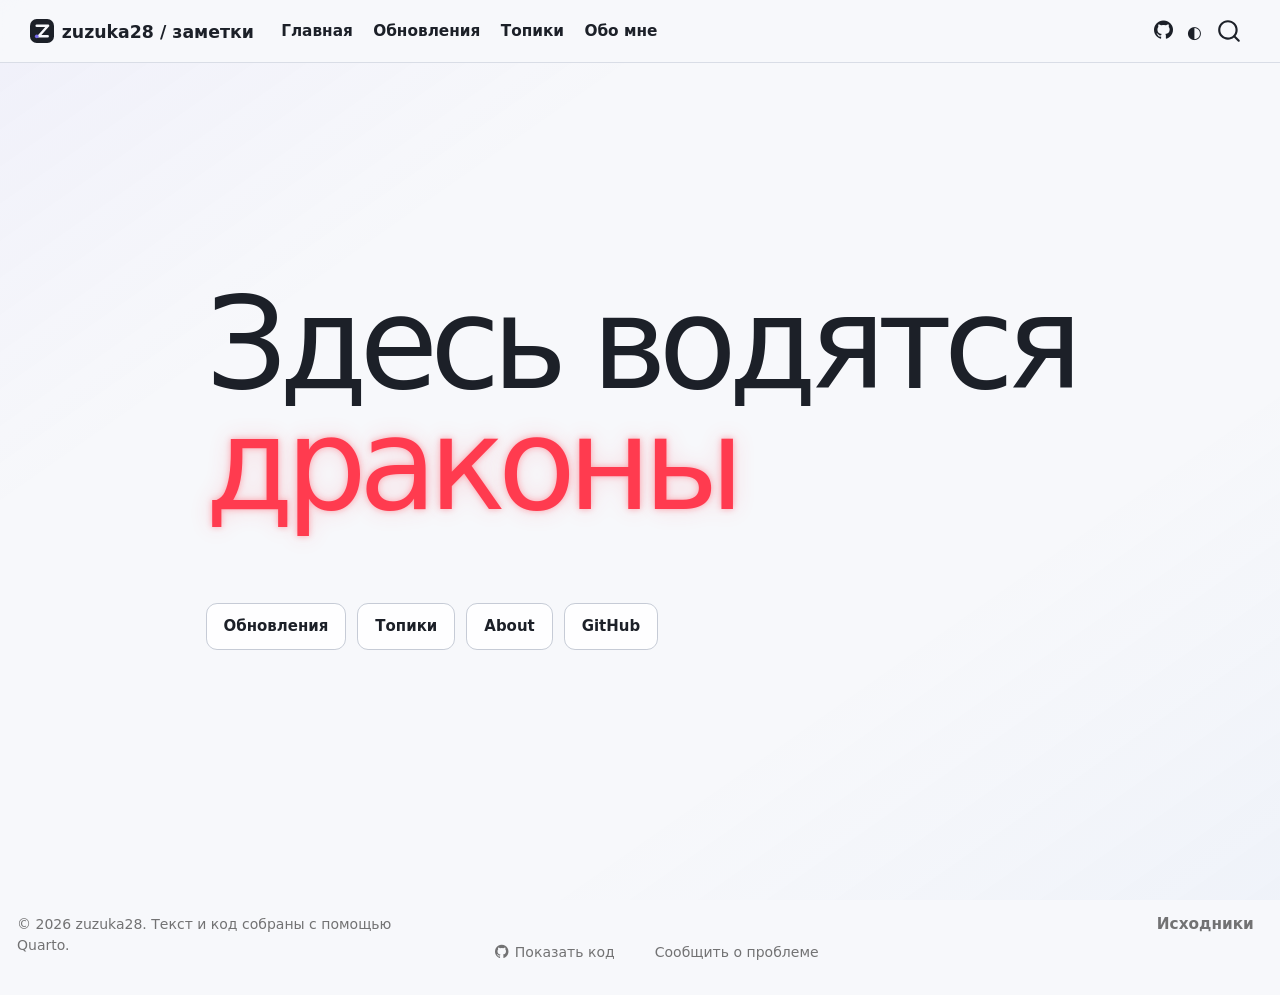
==== index.html @ 61d6c713 "Built site for gh-pages" ====
<!DOCTYPE html>
<html xmlns="http://www.w3.org/1999/xhtml" lang="ru" xml:lang="ru"><head>

<meta charset="utf-8">
<meta name="generator" content="quarto-1.9.38">

<meta name="viewport" content="width=device-width, initial-scale=1.0, user-scalable=yes">


<title>zuzuka28 / заметки</title>
<style>
/* Default styles provided by pandoc.
** See https://pandoc.org/MANUAL.html#variables-for-html for config info.
*/
code{white-space: pre-wrap;}
span.smallcaps{font-variant: small-caps;}
div.columns{display: flex; gap: min(4vw, 1.5em);}
div.column{flex: auto; overflow-x: auto;}
div.hanging-indent{margin-left: 1.5em; text-indent: -1.5em;}
ul.task-list{list-style: none;}
ul.task-list li input[type="checkbox"] {
  width: 0.8em;
  margin: 0 0.8em 0.2em -1em; /* quarto-specific, see https://github.com/quarto-dev/quarto-cli/issues/4556 */ 
  vertical-align: middle;
}
</style>


<script src="site_libs/quarto-nav/quarto-nav.js"></script>
<script src="site_libs/clipboard/clipboard.min.js"></script>
<script src="site_libs/quarto-search/autocomplete.umd.js"></script>
<script src="site_libs/quarto-search/fuse.min.js"></script>
<script src="site_libs/quarto-search/quarto-search.js"></script>
<meta name="quarto:offset" content="./">
<link href="./assets/github-profile.jpg" rel="icon" type="image/jpeg">
<script src="site_libs/quarto-html/quarto.js" type="module"></script>
<script src="site_libs/quarto-html/tabsets/tabsets.js" type="module"></script>
<script src="site_libs/quarto-html/popper.min.js"></script>
<script src="site_libs/quarto-html/tippy.umd.min.js"></script>
<script src="site_libs/quarto-html/anchor.min.js"></script>
<link href="site_libs/quarto-html/tippy.css" rel="stylesheet">
<link href="site_libs/quarto-html/quarto-syntax-highlighting-15634bcf2e68342d4ad2dfa704d543f6.css" rel="stylesheet" class="quarto-color-scheme" id="quarto-text-highlighting-styles">
<link href="site_libs/quarto-html/quarto-syntax-highlighting-dark-0a6b7249c26820e032cb0bd839ff02b1.css" rel="stylesheet" class="quarto-color-scheme quarto-color-alternate" id="quarto-text-highlighting-styles">
<link href="site_libs/quarto-html/quarto-syntax-highlighting-15634bcf2e68342d4ad2dfa704d543f6.css" rel="stylesheet" class="quarto-color-scheme-extra" id="quarto-text-highlighting-styles">
<script src="site_libs/bootstrap/bootstrap.min.js"></script>
<link href="site_libs/bootstrap/bootstrap-icons.css" rel="stylesheet">
<link href="site_libs/bootstrap/bootstrap-b99d553934fd02af5765b26426081156.min.css" rel="stylesheet" append-hash="true" class="quarto-color-scheme" id="quarto-bootstrap" data-mode="light">
<link href="site_libs/bootstrap/bootstrap-dark-f10485b7b8d43f3e15ba9558a66516af.min.css" rel="stylesheet" append-hash="true" class="quarto-color-scheme quarto-color-alternate" id="quarto-bootstrap" data-mode="dark">
<link href="site_libs/bootstrap/bootstrap-b99d553934fd02af5765b26426081156.min.css" rel="stylesheet" append-hash="true" class="quarto-color-scheme-extra" id="quarto-bootstrap" data-mode="light">
<script id="quarto-search-options" type="application/json">{
  "location": "navbar",
  "copy-button": false,
  "collapse-after": 3,
  "panel-placement": "end",
  "type": "overlay",
  "limit": 50,
  "keyboard-shortcut": [
    "f",
    "/",
    "s"
  ],
  "language": {
    "search-no-results-text": "Поиск не дал результатов",
    "search-matching-documents-text": "Результаты поиска",
    "search-copy-link-title": "Скопировать ссылку",
    "search-hide-matches-text": "Скрыть дополнительные результаты",
    "search-more-match-text": "дополнительный результат в этом документе",
    "search-more-matches-text": "дополнительных результата(-ов) в этом документе",
    "search-clear-button-title": "Очистить",
    "search-text-placeholder": "",
    "search-detached-cancel-button-title": "Отменить",
    "search-submit-button-title": "Найти",
    "search-label": "Поиск"
  }
}</script>
<style>html{ scroll-behavior: smooth; }</style>


<meta property="og:title" content="– zuzuka28 / заметки">
<meta property="og:image" content="https://zuzuka28.github.io/public-blog/assets/social-card.png">
<meta property="og:site_name" content="zuzuka28 / заметки">
<meta property="og:image:height" content="630">
<meta property="og:image:width" content="1200">
<meta name="twitter:title" content="– zuzuka28 / заметки">
<meta name="twitter:image" content="https://zuzuka28.github.io/public-blog/assets/social-card.png">
<meta name="twitter:image-height" content="630">
<meta name="twitter:image-width" content="1200">
<meta name="twitter:card" content="summary_large_image">
</head>

<body class="nav-fixed quarto-light"><script id="quarto-html-before-body" type="application/javascript">
    const toggleBodyColorMode = (bsSheetEl) => {
      const mode = bsSheetEl.getAttribute("data-mode");
      const bodyEl = window.document.querySelector("body");
      if (mode === "dark") {
        bodyEl.classList.add("quarto-dark");
        bodyEl.classList.remove("quarto-light");
      } else {
        bodyEl.classList.add("quarto-light");
        bodyEl.classList.remove("quarto-dark");
      }
    }
    const toggleBodyColorPrimary = () => {
      const bsSheetEl = window.document.querySelector("link#quarto-bootstrap:not([rel=disabled-stylesheet])");
      if (bsSheetEl) {
        toggleBodyColorMode(bsSheetEl);
      }
    }
    const setColorSchemeToggle = (alternate) => {
      const toggles = window.document.querySelectorAll('.quarto-color-scheme-toggle');
      for (let i=0; i < toggles.length; i++) {
        const toggle = toggles[i];
        if (toggle) {
          if (alternate) {
            toggle.classList.add("alternate");
          } else {
            toggle.classList.remove("alternate");
          }
        }
      }
    };
    const toggleColorMode = (alternate) => {
      // Switch the stylesheets
      const primaryStylesheets = window.document.querySelectorAll('link.quarto-color-scheme:not(.quarto-color-alternate)');
      const alternateStylesheets = window.document.querySelectorAll('link.quarto-color-scheme.quarto-color-alternate');
      manageTransitions('#quarto-margin-sidebar .nav-link', false);
      if (alternate) {
        // note: dark is layered on light, we don't disable primary!
        enableStylesheet(alternateStylesheets);
        for (const sheetNode of alternateStylesheets) {
          if (sheetNode.id === "quarto-bootstrap") {
            toggleBodyColorMode(sheetNode);
          }
        }
      } else {
        disableStylesheet(alternateStylesheets);
        enableStylesheet(primaryStylesheets)
        toggleBodyColorPrimary();
      }
      manageTransitions('#quarto-margin-sidebar .nav-link', true);
      // Switch the toggles
      setColorSchemeToggle(alternate)
      // Hack to workaround the fact that safari doesn't
      // properly recolor the scrollbar when toggling (#1455)
      if (navigator.userAgent.indexOf('Safari') > 0 && navigator.userAgent.indexOf('Chrome') == -1) {
        manageTransitions("body", false);
        window.scrollTo(0, 1);
        setTimeout(() => {
          window.scrollTo(0, 0);
          manageTransitions("body", true);
        }, 40);
      }
    }
    const disableStylesheet = (stylesheets) => {
      for (let i=0; i < stylesheets.length; i++) {
        const stylesheet = stylesheets[i];
        stylesheet.rel = 'disabled-stylesheet';
      }
    }
    const enableStylesheet = (stylesheets) => {
      for (let i=0; i < stylesheets.length; i++) {
        const stylesheet = stylesheets[i];
        if(stylesheet.rel !== 'stylesheet') { // for Chrome, which will still FOUC without this check
          stylesheet.rel = 'stylesheet';
        }
      }
    }
    const manageTransitions = (selector, allowTransitions) => {
      const els = window.document.querySelectorAll(selector);
      for (let i=0; i < els.length; i++) {
        const el = els[i];
        if (allowTransitions) {
          el.classList.remove('notransition');
        } else {
          el.classList.add('notransition');
        }
      }
    }
    const isFileUrl = () => {
      return window.location.protocol === 'file:';
    }
    const hasAlternateSentinel = () => {
      let styleSentinel = getColorSchemeSentinel();
      if (styleSentinel !== null) {
        return styleSentinel === "alternate";
      } else {
        return false;
      }
    }
    const setStyleSentinel = (alternate) => {
      const value = alternate ? "alternate" : "default";
      if (!isFileUrl()) {
        window.localStorage.setItem("quarto-color-scheme", value);
      } else {
        localAlternateSentinel = value;
      }
    }
    const getColorSchemeSentinel = () => {
      if (!isFileUrl()) {
        const storageValue = window.localStorage.getItem("quarto-color-scheme");
        return storageValue != null ? storageValue : localAlternateSentinel;
      } else {
        return localAlternateSentinel;
      }
    }
    const toggleGiscusIfUsed = (isAlternate, darkModeDefault) => {
      const baseTheme = document.querySelector('#giscus-base-theme')?.value ?? 'light';
      const alternateTheme = document.querySelector('#giscus-alt-theme')?.value ?? 'dark';
      let newTheme = '';
      if(authorPrefersDark) {
        newTheme = isAlternate ? baseTheme : alternateTheme;
      } else {
        newTheme = isAlternate ? alternateTheme : baseTheme;
      }
      const changeGiscusTheme = () => {
        // From: https://github.com/giscus/giscus/issues/336
        const sendMessage = (message) => {
          const iframe = document.querySelector('iframe.giscus-frame');
          if (!iframe) return;
          iframe.contentWindow.postMessage({ giscus: message }, 'https://giscus.app');
        }
        sendMessage({
          setConfig: {
            theme: newTheme
          }
        });
      }
      const isGiscussLoaded = window.document.querySelector('iframe.giscus-frame') !== null;
      if (isGiscussLoaded) {
        changeGiscusTheme();
      }
    };
    const authorPrefersDark = false;
    const queryPrefersDark = window.matchMedia('(prefers-color-scheme: dark)');
    const darkModeDefault = queryPrefersDark.matches;
      document.querySelector('link#quarto-text-highlighting-styles.quarto-color-scheme-extra').rel = 'disabled-stylesheet';
      document.querySelector('link#quarto-bootstrap.quarto-color-scheme-extra').rel = 'disabled-stylesheet';
    let localAlternateSentinel = darkModeDefault ? 'alternate' : 'default';
    // Dark / light mode switch
    window.quartoToggleColorScheme = () => {
      // Read the current dark / light value
      let toAlternate = !hasAlternateSentinel();
      toggleColorMode(toAlternate);
      setStyleSentinel(toAlternate);
      toggleGiscusIfUsed(toAlternate, darkModeDefault);
      window.dispatchEvent(new Event('resize'));
    };
    queryPrefersDark.addEventListener("change", e => {
      if(window.localStorage.getItem("quarto-color-scheme") !== null)
        return;
      const alternate = e.matches
      toggleColorMode(alternate);
      localAlternateSentinel = e.matches ? 'alternate' : 'default'; // this is used alongside local storage!
      toggleGiscusIfUsed(alternate, darkModeDefault);
    });
    // Switch to dark mode if need be
    if (hasAlternateSentinel()) {
      toggleColorMode(true);
    } else {
      toggleColorMode(false);
    }
  </script>

<div id="quarto-search-results"></div>
  <header id="quarto-header" class="headroom fixed-top">
    <nav class="navbar navbar-expand-lg " data-bs-theme="dark">
      <div class="navbar-container container-fluid">
      <div class="navbar-brand-container mx-auto">
    <a href="./index.html" class="navbar-brand navbar-brand-logo">
    <img src="./assets/mark.svg" alt="Знак блога: буква Z" class="navbar-logo light-content">
    <img src="./assets/mark.svg" alt="Знак блога: буква Z" class="navbar-logo dark-content">
    </a>
    <a class="navbar-brand" href="./index.html">
    <span class="navbar-title">zuzuka28 / заметки</span>
    </a>
  </div>
            <div id="quarto-search" class="" title="Поиск"></div>
          <button class="navbar-toggler" type="button" data-bs-toggle="collapse" data-bs-target="#navbarCollapse" aria-controls="navbarCollapse" role="menu" aria-expanded="false" aria-label="Переключить навигацию" onclick="if (window.quartoToggleHeadroom) { window.quartoToggleHeadroom(); }">
  <span class="navbar-toggler-icon"></span>
</button>
          <div class="collapse navbar-collapse" id="navbarCollapse">
            <ul class="navbar-nav navbar-nav-scroll me-auto">
  <li class="nav-item">
    <a class="nav-link active" href="./index.html" aria-current="page"> 
<span class="menu-text">Главная</span></a>
  </li>  
  <li class="nav-item">
    <a class="nav-link" href="./updates.html"> 
<span class="menu-text">Обновления</span></a>
  </li>  
  <li class="nav-item">
    <a class="nav-link" href="./topics.html"> 
<span class="menu-text">Топики</span></a>
  </li>  
  <li class="nav-item">
    <a class="nav-link" href="./about.html"> 
<span class="menu-text">Обо мне</span></a>
  </li>  
</ul>
            <ul class="navbar-nav navbar-nav-scroll ms-auto">
  <li class="nav-item compact">
    <a class="nav-link" href="https://github.com/zuzuka28"> <i class="bi bi-github" role="img" aria-label="GitHub">
</i> 
<span class="menu-text"></span></a>
  </li>  
</ul>
          </div> <!-- /navcollapse -->
            <div class="quarto-navbar-tools">
  <a href="" class="quarto-color-scheme-toggle quarto-navigation-tool  px-1" onclick="window.quartoToggleColorScheme(); return false;" title="Переключить темный режим"><i class="bi"></i></a>
</div>
      </div> <!-- /container-fluid -->
    </nav>
</header>
<!-- content -->
<div id="quarto-content" class="quarto-container page-columns page-rows-contents page-layout-full page-navbar">
<!-- sidebar -->
<!-- margin-sidebar -->
    
<!-- main -->
<main class="content column-page" id="quarto-document-content"><header id="title-block-header" class="quarto-title-block"></header>





<div class="dragon-landing">
<p class="dragon-statement" role="heading" aria-level="1">
Здесь водятся <span>драконы</span>
</p>
<nav class="section-links" aria-label="Разделы сайта">
<a href="updates.html">Обновления</a> <a href="topics.html">Топики</a> <a href="about.html">About</a> <a href="https://github.com/zuzuka28">GitHub</a>
</nav>
</div>



<a onclick="window.scrollTo(0, 0); return false;" role="button" id="quarto-back-to-top"><i class="bi bi-arrow-up"></i> Наверх</a></main> <!-- /main -->
<script id="quarto-html-after-body" type="application/javascript">
  window.document.addEventListener("DOMContentLoaded", function (event) {
    // Ensure there is a toggle, if there isn't float one in the top right
    if (window.document.querySelector('.quarto-color-scheme-toggle') === null) {
      const a = window.document.createElement('a');
      a.classList.add('top-right');
      a.classList.add('quarto-color-scheme-toggle');
      a.href = "";
      a.onclick = function() { try { window.quartoToggleColorScheme(); } catch {} return false; };
      const i = window.document.createElement("i");
      i.classList.add('bi');
      a.appendChild(i);
      window.document.body.appendChild(a);
    }
    setColorSchemeToggle(hasAlternateSentinel())
    const icon = "";
    const anchorJS = new window.AnchorJS();
    anchorJS.options = {
      placement: 'right',
      icon: icon
    };
    anchorJS.add('.anchored');
    const isCodeAnnotation = (el) => {
      for (const clz of el.classList) {
        if (clz.startsWith('code-annotation-')) {                     
          return true;
        }
      }
      return false;
    }
    const onCopySuccess = function(e) {
      // button target
      const button = e.trigger;
      // don't keep focus
      button.blur();
      // flash "checked"
      button.classList.add('code-copy-button-checked');
      var currentTitle = button.getAttribute("title");
      button.setAttribute("title", "Скопировано");
      let tooltip;
      if (window.bootstrap) {
        button.setAttribute("data-bs-toggle", "tooltip");
        button.setAttribute("data-bs-placement", "left");
        button.setAttribute("data-bs-title", "Скопировано");
        tooltip = new bootstrap.Tooltip(button, 
          { trigger: "manual", 
            customClass: "code-copy-button-tooltip",
            offset: [0, -8]});
        tooltip.show();    
      }
      setTimeout(function() {
        if (tooltip) {
          tooltip.hide();
          button.removeAttribute("data-bs-title");
          button.removeAttribute("data-bs-toggle");
          button.removeAttribute("data-bs-placement");
        }
        button.setAttribute("title", currentTitle);
        button.classList.remove('code-copy-button-checked');
      }, 1000);
      // clear code selection
      e.clearSelection();
    }
    const getTextToCopy = function(trigger) {
      const outerScaffold = trigger.parentElement.cloneNode(true);
      const codeEl = outerScaffold.querySelector('code');
      for (const childEl of codeEl.children) {
        if (isCodeAnnotation(childEl)) {
          childEl.remove();
        }
      }
      return codeEl.innerText;
    }
    const clipboard = new window.ClipboardJS('.code-copy-button:not([data-in-quarto-modal])', {
      text: getTextToCopy
    });
    clipboard.on('success', onCopySuccess);
    if (window.document.getElementById('quarto-embedded-source-code-modal')) {
      const clipboardModal = new window.ClipboardJS('.code-copy-button[data-in-quarto-modal]', {
        text: getTextToCopy,
        container: window.document.getElementById('quarto-embedded-source-code-modal')
      });
      clipboardModal.on('success', onCopySuccess);
    }
      var localhostRegex = new RegExp(/^(?:http|https):\/\/localhost\:?[0-9]*\//);
      var mailtoRegex = new RegExp(/^mailto:/);
        var filterRegex = new RegExp("https:\/\/zuzuka28\.github\.io\/public-blog");
      var isInternal = (href) => {
          return filterRegex.test(href) || localhostRegex.test(href) || mailtoRegex.test(href);
      }
      // Inspect non-navigation links and adorn them if external
     var links = window.document.querySelectorAll('a[href]:not(.nav-link):not(.navbar-brand):not(.toc-action):not(.sidebar-link):not(.sidebar-item-toggle):not(.pagination-link):not(.no-external):not([aria-hidden]):not(.dropdown-item):not(.quarto-navigation-tool):not(.about-link)');
      for (var i=0; i<links.length; i++) {
        const link = links[i];
        if (!isInternal(link.href)) {
          // undo the damage that might have been done by quarto-nav.js in the case of
          // links that we want to consider external
          if (link.dataset.originalHref !== undefined) {
            link.href = link.dataset.originalHref;
          }
            // target, if specified
            link.setAttribute("target", "_blank");
            if (link.getAttribute("rel") === null) {
              link.setAttribute("rel", "noopener");
            }
        }
      }
    function tippyHover(el, contentFn, onTriggerFn, onUntriggerFn) {
      const config = {
        allowHTML: true,
        maxWidth: 500,
        delay: 100,
        arrow: false,
        appendTo: function(el) {
            return el.parentElement;
        },
        interactive: true,
        interactiveBorder: 10,
        theme: 'quarto',
        placement: 'bottom-start',
      };
      if (contentFn) {
        config.content = contentFn;
      }
      if (onTriggerFn) {
        config.onTrigger = onTriggerFn;
      }
      if (onUntriggerFn) {
        config.onUntrigger = onUntriggerFn;
      }
      window.tippy(el, config); 
    }
    const noterefs = window.document.querySelectorAll('a[role="doc-noteref"]');
    for (var i=0; i<noterefs.length; i++) {
      const ref = noterefs[i];
      tippyHover(ref, function() {
        // use id or data attribute instead here
        let href = ref.getAttribute('data-footnote-href') || ref.getAttribute('href');
        try { href = new URL(href).hash; } catch {}
        const id = href.replace(/^#\/?/, "");
        const note = window.document.getElementById(id);
        if (note) {
          return note.innerHTML;
        } else {
          return "";
        }
      });
    }
    const xrefs = window.document.querySelectorAll('a.quarto-xref');
    const processXRef = (id, note) => {
      // Strip column container classes
      const stripColumnClz = (el) => {
        el.classList.remove("page-full", "page-columns");
        if (el.children) {
          for (const child of el.children) {
            stripColumnClz(child);
          }
        }
      }
      stripColumnClz(note)
      if (id === null || id.startsWith('sec-')) {
        // Special case sections, only their first couple elements
        const container = document.createElement("div");
        if (note.children && note.children.length > 2) {
          container.appendChild(note.children[0].cloneNode(true));
          for (let i = 1; i < note.children.length; i++) {
            const child = note.children[i];
            if (child.tagName === "P" && child.innerText === "") {
              continue;
            } else {
              container.appendChild(child.cloneNode(true));
              break;
            }
          }
          if (window.Quarto?.typesetMath) {
            window.Quarto.typesetMath(container);
          }
          return container.innerHTML
        } else {
          if (window.Quarto?.typesetMath) {
            window.Quarto.typesetMath(note);
          }
          return note.innerHTML;
        }
      } else {
        // Remove any anchor links if they are present
        const anchorLink = note.querySelector('a.anchorjs-link');
        if (anchorLink) {
          anchorLink.remove();
        }
        if (window.Quarto?.typesetMath) {
          window.Quarto.typesetMath(note);
        }
        if (note.classList.contains("callout")) {
          return note.outerHTML;
        } else {
          return note.innerHTML;
        }
      }
    }
    for (var i=0; i<xrefs.length; i++) {
      const xref = xrefs[i];
      tippyHover(xref, undefined, function(instance) {
        instance.disable();
        let url = xref.getAttribute('href');
        let hash = undefined; 
        if (url.startsWith('#')) {
          hash = url;
        } else {
          try { hash = new URL(url).hash; } catch {}
        }
        if (hash) {
          const id = hash.replace(/^#\/?/, "");
          const note = window.document.getElementById(id);
          if (note !== null) {
            try {
              const html = processXRef(id, note.cloneNode(true));
              instance.setContent(html);
            } finally {
              instance.enable();
              instance.show();
            }
          } else {
            // See if we can fetch this
            fetch(url.split('#')[0])
            .then(res => res.text())
            .then(html => {
              const parser = new DOMParser();
              const htmlDoc = parser.parseFromString(html, "text/html");
              const note = htmlDoc.getElementById(id);
              if (note !== null) {
                const html = processXRef(id, note);
                instance.setContent(html);
              } 
            }).finally(() => {
              instance.enable();
              instance.show();
            });
          }
        } else {
          // See if we can fetch a full url (with no hash to target)
          // This is a special case and we should probably do some content thinning / targeting
          fetch(url)
          .then(res => res.text())
          .then(html => {
            const parser = new DOMParser();
            const htmlDoc = parser.parseFromString(html, "text/html");
            const note = htmlDoc.querySelector('main.content');
            if (note !== null) {
              // This should only happen for chapter cross references
              // (since there is no id in the URL)
              // remove the first header
              if (note.children.length > 0 && note.children[0].tagName === "HEADER") {
                note.children[0].remove();
              }
              const html = processXRef(null, note);
              instance.setContent(html);
            } 
          }).finally(() => {
            instance.enable();
            instance.show();
          });
        }
      }, function(instance) {
      });
    }
        let selectedAnnoteEl;
        const selectorForAnnotation = ( cell, annotation) => {
          let cellAttr = 'data-code-cell="' + cell + '"';
          let lineAttr = 'data-code-annotation="' +  annotation + '"';
          const selector = 'span[' + cellAttr + '][' + lineAttr + ']';
          return selector;
        }
        const selectCodeLines = (annoteEl) => {
          const doc = window.document;
          const targetCell = annoteEl.getAttribute("data-target-cell");
          const targetAnnotation = annoteEl.getAttribute("data-target-annotation");
          const annoteSpan = window.document.querySelector(selectorForAnnotation(targetCell, targetAnnotation));
          const lines = annoteSpan.getAttribute("data-code-lines").split(",");
          const lineIds = lines.map((line) => {
            return targetCell + "-" + line;
          })
          let top = null;
          let height = null;
          let parent = null;
          if (lineIds.length > 0) {
              //compute the position of the single el (top and bottom and make a div)
              const el = window.document.getElementById(lineIds[0]);
              top = el.offsetTop;
              height = el.offsetHeight;
              parent = el.parentElement.parentElement;
            if (lineIds.length > 1) {
              const lastEl = window.document.getElementById(lineIds[lineIds.length - 1]);
              const bottom = lastEl.offsetTop + lastEl.offsetHeight;
              height = bottom - top;
            }
            if (top !== null && height !== null && parent !== null) {
              // cook up a div (if necessary) and position it 
              let div = window.document.getElementById("code-annotation-line-highlight");
              if (div === null) {
                div = window.document.createElement("div");
                div.setAttribute("id", "code-annotation-line-highlight");
                div.style.position = 'absolute';
                parent.appendChild(div);
              }
              div.style.top = top - 2 + "px";
              div.style.height = height + 4 + "px";
              div.style.left = 0;
              let gutterDiv = window.document.getElementById("code-annotation-line-highlight-gutter");
              if (gutterDiv === null) {
                gutterDiv = window.document.createElement("div");
                gutterDiv.setAttribute("id", "code-annotation-line-highlight-gutter");
                gutterDiv.style.position = 'absolute';
                const codeCell = window.document.getElementById(targetCell);
                const gutter = codeCell.querySelector('.code-annotation-gutter');
                gutter.appendChild(gutterDiv);
              }
              gutterDiv.style.top = top - 2 + "px";
              gutterDiv.style.height = height + 4 + "px";
            }
            selectedAnnoteEl = annoteEl;
          }
        };
        const unselectCodeLines = () => {
          const elementsIds = ["code-annotation-line-highlight", "code-annotation-line-highlight-gutter"];
          elementsIds.forEach((elId) => {
            const div = window.document.getElementById(elId);
            if (div) {
              div.remove();
            }
          });
          selectedAnnoteEl = undefined;
        };
          // Handle positioning of the toggle
      window.addEventListener(
        "resize",
        throttle(() => {
          elRect = undefined;
          if (selectedAnnoteEl) {
            selectCodeLines(selectedAnnoteEl);
          }
        }, 10)
      );
      function throttle(fn, ms) {
      let throttle = false;
      let timer;
        return (...args) => {
          if(!throttle) { // first call gets through
              fn.apply(this, args);
              throttle = true;
          } else { // all the others get throttled
              if(timer) clearTimeout(timer); // cancel #2
              timer = setTimeout(() => {
                fn.apply(this, args);
                timer = throttle = false;
              }, ms);
          }
        };
      }
        // Attach click handler to the DT
        const annoteDls = window.document.querySelectorAll('dt[data-target-cell]');
        for (const annoteDlNode of annoteDls) {
          annoteDlNode.addEventListener('click', (event) => {
            const clickedEl = event.target;
            if (clickedEl !== selectedAnnoteEl) {
              unselectCodeLines();
              const activeEl = window.document.querySelector('dt[data-target-cell].code-annotation-active');
              if (activeEl) {
                activeEl.classList.remove('code-annotation-active');
              }
              selectCodeLines(clickedEl);
              clickedEl.classList.add('code-annotation-active');
            } else {
              // Unselect the line
              unselectCodeLines();
              clickedEl.classList.remove('code-annotation-active');
            }
          });
        }
    const findCites = (el) => {
      const parentEl = el.parentElement;
      if (parentEl) {
        const cites = parentEl.dataset.cites;
        if (cites) {
          return {
            el,
            cites: cites.split(' ')
          };
        } else {
          return findCites(el.parentElement)
        }
      } else {
        return undefined;
      }
    };
    var bibliorefs = window.document.querySelectorAll('a[role="doc-biblioref"]');
    for (var i=0; i<bibliorefs.length; i++) {
      const ref = bibliorefs[i];
      const citeInfo = findCites(ref);
      if (citeInfo) {
        tippyHover(citeInfo.el, function() {
          var popup = window.document.createElement('div');
          citeInfo.cites.forEach(function(cite) {
            var citeDiv = window.document.createElement('div');
            citeDiv.classList.add('hanging-indent');
            citeDiv.classList.add('csl-entry');
            var biblioDiv = window.document.getElementById('ref-' + cite);
            if (biblioDiv) {
              citeDiv.innerHTML = biblioDiv.innerHTML;
            }
            popup.appendChild(citeDiv);
          });
          return popup.innerHTML;
        });
      }
    }
  });
  </script>
</div> <!-- /content -->
<footer class="footer">
  <div class="nav-footer">
    <div class="nav-footer-left">
<p>© 2026 zuzuka28. Текст и код собраны с помощью Quarto.</p>
</div>   
    <div class="nav-footer-center">
      &nbsp;
    <div class="toc-actions"><ul><li><a href="https://github.com/zuzuka28/public-blog/blob/main/index.qmd" class="toc-action"><i class="bi bi-github"></i>Показать код</a></li><li><a href="https://github.com/zuzuka28/public-blog/issues/new" class="toc-action"><i class="bi empty"></i>Сообщить о проблеме</a></li></ul></div></div>
    <div class="nav-footer-right">
      <ul class="footer-items list-unstyled">
    <li class="nav-item">
    <a class="nav-link" href="https://github.com/zuzuka28/public-blog">
<p>Исходники</p>
</a>
  </li>  
</ul>
    </div>
  </div>
</footer>




<script src="site_libs/quarto-html/zenscroll-min.js"></script>
</body></html>
---- site_libs/quarto-html/tippy.css ----
.tippy-box[data-animation=fade][data-state=hidden]{opacity:0}[data-tippy-root]{max-width:calc(100vw - 10px)}.tippy-box{position:relative;background-color:#333;color:#fff;border-radius:4px;font-size:14px;line-height:1.4;white-space:normal;outline:0;transition-property:transform,visibility,opacity}.tippy-box[data-placement^=top]>.tippy-arrow{bottom:0}.tippy-box[data-placement^=top]>.tippy-arrow:before{bottom:-7px;left:0;border-width:8px 8px 0;border-top-color:initial;transform-origin:center top}.tippy-box[data-placement^=bottom]>.tippy-arrow{top:0}.tippy-box[data-placement^=bottom]>.tippy-arrow:before{top:-7px;left:0;border-width:0 8px 8px;border-bottom-color:initial;transform-origin:center bottom}.tippy-box[data-placement^=left]>.tippy-arrow{right:0}.tippy-box[data-placement^=left]>.tippy-arrow:before{border-width:8px 0 8px 8px;border-left-color:initial;right:-7px;transform-origin:center left}.tippy-box[data-placement^=right]>.tippy-arrow{left:0}.tippy-box[data-placement^=right]>.tippy-arrow:before{left:-7px;border-width:8px 8px 8px 0;border-right-color:initial;transform-origin:center right}.tippy-box[data-inertia][data-state=visible]{transition-timing-function:cubic-bezier(.54,1.5,.38,1.11)}.tippy-arrow{width:16px;height:16px;color:#333}.tippy-arrow:before{content:"";position:absolute;border-color:transparent;border-style:solid}.tippy-content{position:relative;padding:5px 9px;z-index:1}
---- site_libs/quarto-html/quarto-syntax-highlighting-15634bcf2e68342d4ad2dfa704d543f6.css ----
/* quarto syntax highlight colors */
:root {
  --quarto-hl-ot-color: #003B4F;
  --quarto-hl-at-color: #657422;
  --quarto-hl-ss-color: #20794D;
  --quarto-hl-an-color: #5E5E5E;
  --quarto-hl-fu-color: #4758AB;
  --quarto-hl-st-color: #20794D;
  --quarto-hl-cf-color: #003B4F;
  --quarto-hl-op-color: #5E5E5E;
  --quarto-hl-er-color: #AD0000;
  --quarto-hl-bn-color: #AD0000;
  --quarto-hl-al-color: #AD0000;
  --quarto-hl-va-color: #111111;
  --quarto-hl-bu-color: inherit;
  --quarto-hl-ex-color: inherit;
  --quarto-hl-pp-color: #AD0000;
  --quarto-hl-in-color: #5E5E5E;
  --quarto-hl-vs-color: #20794D;
  --quarto-hl-wa-color: #5E5E5E;
  --quarto-hl-do-color: #5E5E5E;
  --quarto-hl-im-color: #00769E;
  --quarto-hl-ch-color: #20794D;
  --quarto-hl-dt-color: #AD0000;
  --quarto-hl-fl-color: #AD0000;
  --quarto-hl-co-color: #5E5E5E;
  --quarto-hl-cv-color: #5E5E5E;
  --quarto-hl-cn-color: #8f5902;
  --quarto-hl-sc-color: #5E5E5E;
  --quarto-hl-dv-color: #AD0000;
  --quarto-hl-kw-color: #003B4F;
}

/* other quarto variables */
:root {
  --quarto-font-monospace: SFMono-Regular, Menlo, Monaco, Consolas, "Liberation Mono", "Courier New", monospace;
}

/* syntax highlight based on Pandoc's rules */
pre > code.sourceCode > span {
  color: #003B4F;
}

code.sourceCode > span {
  color: #003B4F;
}

div.sourceCode,
div.sourceCode pre.sourceCode {
  color: #003B4F;
}

/* Normal */
code span {
  color: #003B4F;
}

/* Alert */
code span.al {
  color: #AD0000;
  font-style: inherit;
}

/* Annotation */
code span.an {
  color: #5E5E5E;
  font-style: inherit;
}

/* Attribute */
code span.at {
  color: #657422;
  font-style: inherit;
}

/* BaseN */
code span.bn {
  color: #AD0000;
  font-style: inherit;
}

/* BuiltIn */
code span.bu {
  font-style: inherit;
}

/* ControlFlow */
code span.cf {
  color: #003B4F;
  font-weight: bold;
  font-style: inherit;
}

/* Char */
code span.ch {
  color: #20794D;
  font-style: inherit;
}

/* Constant */
code span.cn {
  color: #8f5902;
  font-style: inherit;
}

/* Comment */
code span.co {
  color: #5E5E5E;
  font-style: inherit;
}

/* CommentVar */
code span.cv {
  color: #5E5E5E;
  font-style: italic;
}

/* Documentation */
code span.do {
  color: #5E5E5E;
  font-style: italic;
}

/* DataType */
code span.dt {
  color: #AD0000;
  font-style: inherit;
}

/* DecVal */
code span.dv {
  color: #AD0000;
  font-style: inherit;
}

/* Error */
code span.er {
  color: #AD0000;
  font-style: inherit;
}

/* Extension */
code span.ex {
  font-style: inherit;
}

/* Float */
code span.fl {
  color: #AD0000;
  font-style: inherit;
}

/* Function */
code span.fu {
  color: #4758AB;
  font-style: inherit;
}

/* Import */
code span.im {
  color: #00769E;
  font-style: inherit;
}

/* Information */
code span.in {
  color: #5E5E5E;
  font-style: inherit;
}

/* Keyword */
code span.kw {
  color: #003B4F;
  font-weight: bold;
  font-style: inherit;
}

/* Operator */
code span.op {
  color: #5E5E5E;
  font-style: inherit;
}

/* Other */
code span.ot {
  color: #003B4F;
  font-style: inherit;
}

/* Preprocessor */
code span.pp {
  color: #AD0000;
  font-style: inherit;
}

/* SpecialChar */
code span.sc {
  color: #5E5E5E;
  font-style: inherit;
}

/* SpecialString */
code span.ss {
  color: #20794D;
  font-style: inherit;
}

/* String */
code span.st {
  color: #20794D;
  font-style: inherit;
}

/* Variable */
code span.va {
  color: #111111;
  font-style: inherit;
}

/* VerbatimString */
code span.vs {
  color: #20794D;
  font-style: inherit;
}

/* Warning */
code span.wa {
  color: #5E5E5E;
  font-style: italic;
}

.prevent-inlining {
  content: "</";
}

/*# sourceMappingURL=f23921c56f73e400b49028c9186a1aa0.css.map */
---- site_libs/quarto-html/quarto-syntax-highlighting-dark-0a6b7249c26820e032cb0bd839ff02b1.css ----
/* quarto syntax highlight colors */
:root {
  --quarto-hl-al-color: #f07178;
  --quarto-hl-an-color: #d4d0ab;
  --quarto-hl-at-color: #00e0e0;
  --quarto-hl-bn-color: #d4d0ab;
  --quarto-hl-bu-color: #abe338;
  --quarto-hl-ch-color: #abe338;
  --quarto-hl-co-color: #f8f8f2;
  --quarto-hl-cv-color: #ffd700;
  --quarto-hl-cn-color: #ffd700;
  --quarto-hl-cf-color: #ffa07a;
  --quarto-hl-dt-color: #ffa07a;
  --quarto-hl-dv-color: #d4d0ab;
  --quarto-hl-do-color: #f8f8f2;
  --quarto-hl-er-color: #f07178;
  --quarto-hl-ex-color: #00e0e0;
  --quarto-hl-fl-color: #d4d0ab;
  --quarto-hl-fu-color: #ffa07a;
  --quarto-hl-im-color: #abe338;
  --quarto-hl-in-color: #d4d0ab;
  --quarto-hl-kw-color: #ffa07a;
  --quarto-hl-op-color: #ffa07a;
  --quarto-hl-ot-color: #00e0e0;
  --quarto-hl-pp-color: #dcc6e0;
  --quarto-hl-re-color: #00e0e0;
  --quarto-hl-sc-color: #abe338;
  --quarto-hl-ss-color: #abe338;
  --quarto-hl-st-color: #abe338;
  --quarto-hl-va-color: #00e0e0;
  --quarto-hl-vs-color: #abe338;
  --quarto-hl-wa-color: #dcc6e0;
}

/* other quarto variables */
:root {
  --quarto-font-monospace: SFMono-Regular, Menlo, Monaco, Consolas, "Liberation Mono", "Courier New", monospace;
}

/* syntax highlight based on Pandoc's rules */
pre > code.sourceCode > span {
  color: #f8f8f2;
}

code.sourceCode > span {
  color: #f8f8f2;
}

div.sourceCode,
div.sourceCode pre.sourceCode {
  color: #f8f8f2;
}

/* Normal */
code span {
  color: #f8f8f2;
}

/* Alert */
code span.al {
  color: #f07178;
}

/* Annotation */
code span.an {
  color: #d4d0ab;
}

/* Attribute */
code span.at {
  color: #00e0e0;
}

/* BaseN */
code span.bn {
  color: #d4d0ab;
}

/* BuiltIn */
code span.bu {
  color: #abe338;
}

/* ControlFlow */
code span.cf {
  font-weight: bold;
  color: #ffa07a;
}

/* Char */
code span.ch {
  color: #abe338;
}

/* Constant */
code span.cn {
  color: #ffd700;
}

/* Comment */
code span.co {
  font-style: italic;
  color: #f8f8f2;
}

/* CommentVar */
code span.cv {
  color: #ffd700;
}

/* Documentation */
code span.do {
  color: #f8f8f2;
}

/* DataType */
code span.dt {
  color: #ffa07a;
}

/* DecVal */
code span.dv {
  color: #d4d0ab;
}

/* Error */
code span.er {
  color: #f07178;
  text-decoration: underline;
}

/* Extension */
code span.ex {
  font-weight: bold;
  color: #00e0e0;
}

/* Float */
code span.fl {
  color: #d4d0ab;
}

/* Function */
code span.fu {
  color: #ffa07a;
}

/* Import */
code span.im {
  color: #abe338;
}

/* Information */
code span.in {
  color: #d4d0ab;
}

/* Keyword */
code span.kw {
  font-weight: bold;
  color: #ffa07a;
}

/* Operator */
code span.op {
  color: #ffa07a;
}

/* Other */
code span.ot {
  color: #00e0e0;
}

/* Preprocessor */
code span.pp {
  color: #dcc6e0;
}

/* RegionMarker */
code span.re {
  background-color: #f8f8f2;
  color: #00e0e0;
}

/* SpecialChar */
code span.sc {
  color: #abe338;
}

/* SpecialString */
code span.ss {
  color: #abe338;
}

/* String */
code span.st {
  color: #abe338;
}

/* Variable */
code span.va {
  color: #00e0e0;
}

/* VerbatimString */
code span.vs {
  color: #abe338;
}

/* Warning */
code span.wa {
  color: #dcc6e0;
}

.prevent-inlining {
  content: "</";
}

/*# sourceMappingURL=175367c052bafc98bd680af3479823f0.css.map */
---- site_libs/quarto-html/quarto-syntax-highlighting-15634bcf2e68342d4ad2dfa704d543f6.css ----
/* quarto syntax highlight colors */
:root {
  --quarto-hl-ot-color: #003B4F;
  --quarto-hl-at-color: #657422;
  --quarto-hl-ss-color: #20794D;
  --quarto-hl-an-color: #5E5E5E;
  --quarto-hl-fu-color: #4758AB;
  --quarto-hl-st-color: #20794D;
  --quarto-hl-cf-color: #003B4F;
  --quarto-hl-op-color: #5E5E5E;
  --quarto-hl-er-color: #AD0000;
  --quarto-hl-bn-color: #AD0000;
  --quarto-hl-al-color: #AD0000;
  --quarto-hl-va-color: #111111;
  --quarto-hl-bu-color: inherit;
  --quarto-hl-ex-color: inherit;
  --quarto-hl-pp-color: #AD0000;
  --quarto-hl-in-color: #5E5E5E;
  --quarto-hl-vs-color: #20794D;
  --quarto-hl-wa-color: #5E5E5E;
  --quarto-hl-do-color: #5E5E5E;
  --quarto-hl-im-color: #00769E;
  --quarto-hl-ch-color: #20794D;
  --quarto-hl-dt-color: #AD0000;
  --quarto-hl-fl-color: #AD0000;
  --quarto-hl-co-color: #5E5E5E;
  --quarto-hl-cv-color: #5E5E5E;
  --quarto-hl-cn-color: #8f5902;
  --quarto-hl-sc-color: #5E5E5E;
  --quarto-hl-dv-color: #AD0000;
  --quarto-hl-kw-color: #003B4F;
}

/* other quarto variables */
:root {
  --quarto-font-monospace: SFMono-Regular, Menlo, Monaco, Consolas, "Liberation Mono", "Courier New", monospace;
}

/* syntax highlight based on Pandoc's rules */
pre > code.sourceCode > span {
  color: #003B4F;
}

code.sourceCode > span {
  color: #003B4F;
}

div.sourceCode,
div.sourceCode pre.sourceCode {
  color: #003B4F;
}

/* Normal */
code span {
  color: #003B4F;
}

/* Alert */
code span.al {
  color: #AD0000;
  font-style: inherit;
}

/* Annotation */
code span.an {
  color: #5E5E5E;
  font-style: inherit;
}

/* Attribute */
code span.at {
  color: #657422;
  font-style: inherit;
}

/* BaseN */
code span.bn {
  color: #AD0000;
  font-style: inherit;
}

/* BuiltIn */
code span.bu {
  font-style: inherit;
}

/* ControlFlow */
code span.cf {
  color: #003B4F;
  font-weight: bold;
  font-style: inherit;
}

/* Char */
code span.ch {
  color: #20794D;
  font-style: inherit;
}

/* Constant */
code span.cn {
  color: #8f5902;
  font-style: inherit;
}

/* Comment */
code span.co {
  color: #5E5E5E;
  font-style: inherit;
}

/* CommentVar */
code span.cv {
  color: #5E5E5E;
  font-style: italic;
}

/* Documentation */
code span.do {
  color: #5E5E5E;
  font-style: italic;
}

/* DataType */
code span.dt {
  color: #AD0000;
  font-style: inherit;
}

/* DecVal */
code span.dv {
  color: #AD0000;
  font-style: inherit;
}

/* Error */
code span.er {
  color: #AD0000;
  font-style: inherit;
}

/* Extension */
code span.ex {
  font-style: inherit;
}

/* Float */
code span.fl {
  color: #AD0000;
  font-style: inherit;
}

/* Function */
code span.fu {
  color: #4758AB;
  font-style: inherit;
}

/* Import */
code span.im {
  color: #00769E;
  font-style: inherit;
}

/* Information */
code span.in {
  color: #5E5E5E;
  font-style: inherit;
}

/* Keyword */
code span.kw {
  color: #003B4F;
  font-weight: bold;
  font-style: inherit;
}

/* Operator */
code span.op {
  color: #5E5E5E;
  font-style: inherit;
}

/* Other */
code span.ot {
  color: #003B4F;
  font-style: inherit;
}

/* Preprocessor */
code span.pp {
  color: #AD0000;
  font-style: inherit;
}

/* SpecialChar */
code span.sc {
  color: #5E5E5E;
  font-style: inherit;
}

/* SpecialString */
code span.ss {
  color: #20794D;
  font-style: inherit;
}

/* String */
code span.st {
  color: #20794D;
  font-style: inherit;
}

/* Variable */
code span.va {
  color: #111111;
  font-style: inherit;
}

/* VerbatimString */
code span.vs {
  color: #20794D;
  font-style: inherit;
}

/* Warning */
code span.wa {
  color: #5E5E5E;
  font-style: italic;
}

.prevent-inlining {
  content: "</";
}

/*# sourceMappingURL=f23921c56f73e400b49028c9186a1aa0.css.map */
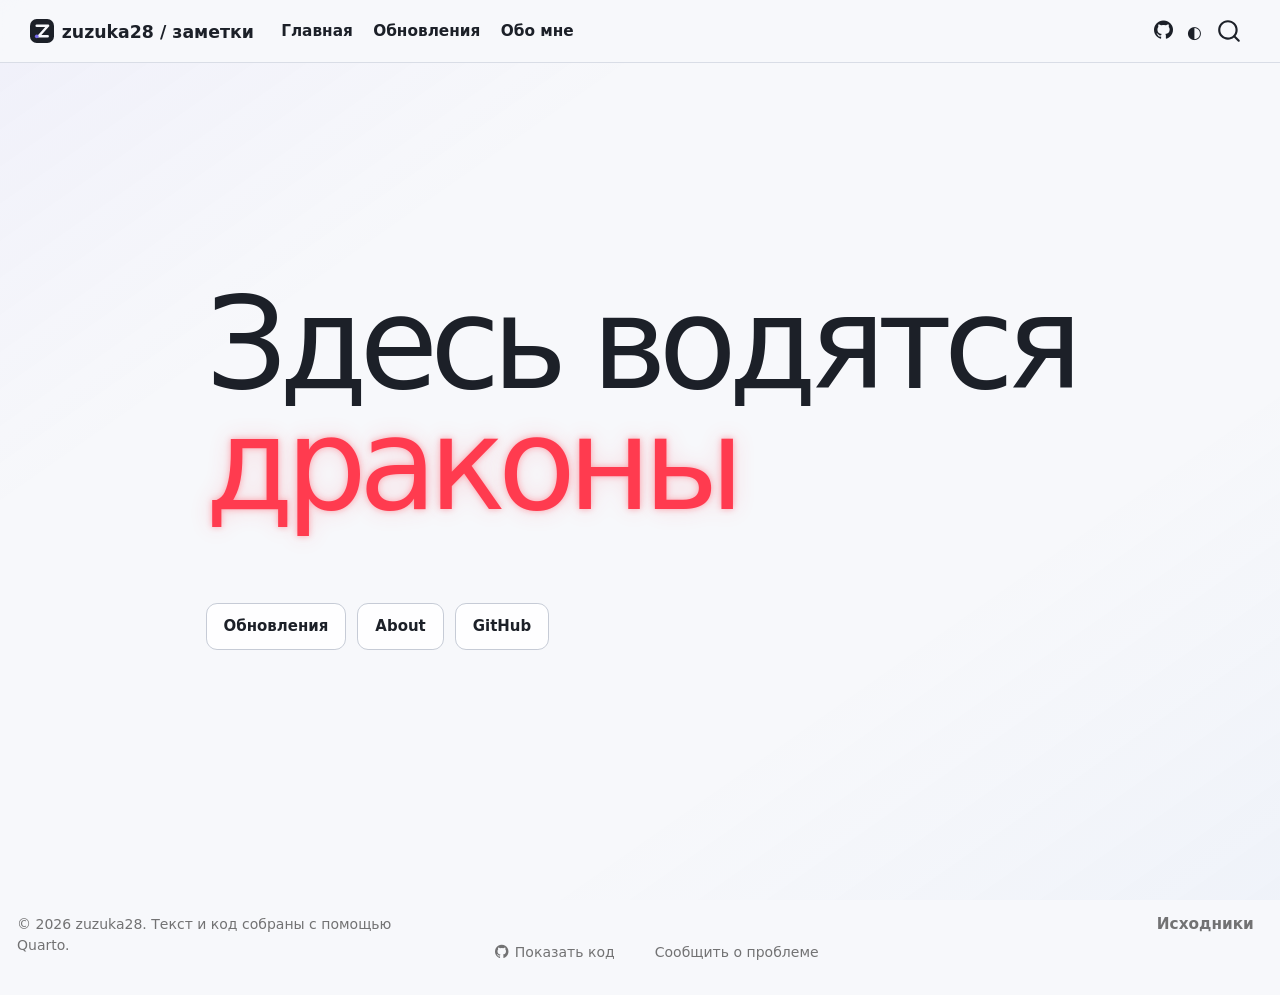
==== commit 6da17287: "Built site for gh-pages" ====
--- a/index.html
+++ b/index.html
@@ -44,9 +44,9 @@
 <link href="site_libs/quarto-html/quarto-syntax-highlighting-15634bcf2e68342d4ad2dfa704d543f6.css" rel="stylesheet" class="quarto-color-scheme-extra" id="quarto-text-highlighting-styles">
 <script src="site_libs/bootstrap/bootstrap.min.js"></script>
 <link href="site_libs/bootstrap/bootstrap-icons.css" rel="stylesheet">
-<link href="site_libs/bootstrap/bootstrap-b99d553934fd02af5765b26426081156.min.css" rel="stylesheet" append-hash="true" class="quarto-color-scheme" id="quarto-bootstrap" data-mode="light">
-<link href="site_libs/bootstrap/bootstrap-dark-f10485b7b8d43f3e15ba9558a66516af.min.css" rel="stylesheet" append-hash="true" class="quarto-color-scheme quarto-color-alternate" id="quarto-bootstrap" data-mode="dark">
-<link href="site_libs/bootstrap/bootstrap-b99d553934fd02af5765b26426081156.min.css" rel="stylesheet" append-hash="true" class="quarto-color-scheme-extra" id="quarto-bootstrap" data-mode="light">
+<link href="site_libs/bootstrap/bootstrap-7eeb96b0b650de8e7614f87ebe96e5b4.min.css" rel="stylesheet" append-hash="true" class="quarto-color-scheme" id="quarto-bootstrap" data-mode="light">
+<link href="site_libs/bootstrap/bootstrap-dark-bf4bfce3ff3f55e2c5caf6e3f5b480f7.min.css" rel="stylesheet" append-hash="true" class="quarto-color-scheme quarto-color-alternate" id="quarto-bootstrap" data-mode="dark">
+<link href="site_libs/bootstrap/bootstrap-7eeb96b0b650de8e7614f87ebe96e5b4.min.css" rel="stylesheet" append-hash="true" class="quarto-color-scheme-extra" id="quarto-bootstrap" data-mode="light">
 <script id="quarto-search-options" type="application/json">{
   "location": "navbar",
   "copy-button": false,
@@ -289,10 +289,6 @@
 <span class="menu-text">Обновления</span></a>
   </li>  
   <li class="nav-item">
-    <a class="nav-link" href="./topics.html"> 
-<span class="menu-text">Топики</span></a>
-  </li>  
-  <li class="nav-item">
     <a class="nav-link" href="./about.html"> 
 <span class="menu-text">Обо мне</span></a>
   </li>  
@@ -328,7 +324,7 @@
 Здесь водятся <span>драконы</span>
 </p>
 <nav class="section-links" aria-label="Разделы сайта">
-<a href="updates.html">Обновления</a> <a href="topics.html">Топики</a> <a href="about.html">About</a> <a href="https://github.com/zuzuka28">GitHub</a>
+<a href="updates.html">Обновления</a> <a href="about.html">About</a> <a href="https://github.com/zuzuka28">GitHub</a>
 </nav>
 </div>
 
